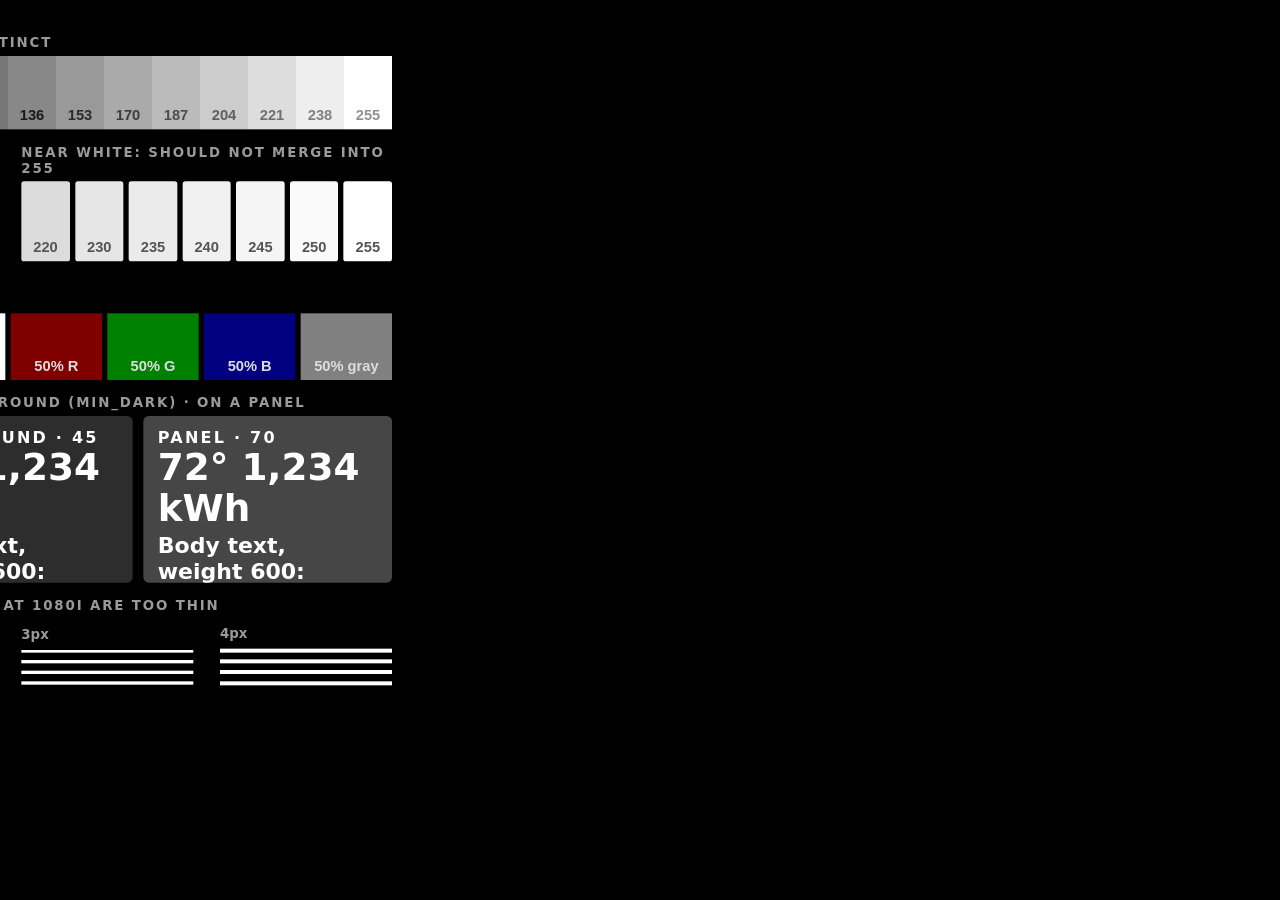
==== web/calibration.html @ 67620b7b "Broadcast mode for TVs fed through a modulator; /calibration chart Separate look for the TV feed (VG" ====
<!doctype html>
<html lang="en">
<head>
<meta charset="utf-8">
<title>Calibration</title>
<link rel="stylesheet" href="/static/css/app.css">
<style>
  /* Broadcast calibration chart. Laid out on the channel's 1920x1080 canvas and
     scaled to the output like the channel itself; the interlace lines are sized
     in real output pixels. */
  html, body { background: #000; cursor: none; }
  #stage { background: #000; font-family: "Inter", system-ui, sans-serif; color: #fff; font-feature-settings: "cv11" 1; }
  .wrap { position: absolute; inset: 40px 56px; display: flex; flex-direction: column; gap: 22px; }
  .row { display: flex; gap: 0; }
  .row > div { flex: 1; position: relative; }
  h2 { font-size: 20px; font-weight: 700; letter-spacing: .14em; text-transform: uppercase; color: #9a9a9a; margin: 0 0 8px; }
  .ramp { height: 110px; }
  .patches { height: 120px; gap: 8px; }
  .patches > div { border-radius: 4px; }
  .lbl { position: absolute; left: 0; right: 0; bottom: 8px; text-align: center; font: 700 22px Inter, sans-serif; color: #7a7a7a; }
  .hi .lbl { color: #7a7a7a; }
  .colors { height: 100px; gap: 8px; }
  .text-row { display: flex; gap: 16px; height: 250px; }
  .text-row > div { flex: 1; padding: 18px 22px; border-radius: 8px; overflow: hidden; }
  .s-label { font-size: var(--l, 24px); font-weight: 650; letter-spacing: .14em; text-transform: uppercase; }
  .s-body { font-size: var(--b, 33px); font-weight: 600; margin-top: 6px; }
  .s-value { font-size: 56px; font-weight: 650; line-height: 1.1; }
  .s-old { font-size: 16px; font-weight: 500; color: rgba(255,255,255,.5); margin-top: 6px; }
  .lines { display: flex; gap: 40px; height: 110px; align-items: stretch; }
  .lines > div { flex: 1; display: flex; flex-direction: column; justify-content: space-evenly; }
  .lines span { display: block; background: #fff; }
  .lines .cap { font-size: 20px; font-weight: 700; color: #9a9a9a; background: none; }
</style>
</head>
<body>
<div id="stage"><div class="wrap">
  <div><h2>Gray ramp: every step should be distinct</h2><div class="row ramp" id="ramp"></div></div>
  <div style="display:flex;gap:40px">
    <div style="flex:1"><h2>Near black: set min_dark just above the first patch that differs from 0</h2><div class="row patches" id="blacks"></div></div>
    <div style="flex:1"><h2>Near white: should not merge into 255</h2><div class="row patches hi" id="whites"></div></div>
  </div>
  <div><h2>Full and 50% colour</h2><div class="row colors" id="colors"></div></div>
  <div><h2>Text: on black · on the lifted background (min_dark) · on a panel</h2>
    <div class="text-row" id="text"></div></div>
  <div><h2>Interlace: lines that flicker or dim at 1080i are too thin</h2><div class="lines" id="lines"></div></div>
</div></div>
<script>
  const $ = (id) => document.getElementById(id);
  const g = (v) => `rgb(${v},${v},${v})`;
  const scale = () => Math.min(innerWidth / 1920, innerHeight / 1080);
  function fit() { $("stage").style.transform = `translate(-50%, -50%) scale(${scale()})`; drawLines(); }

  for (let i = 0; i < 16; i++) {
    const v = Math.round((255 * i) / 15);
    const ink = v < 110 ? Math.min(255, v + 110) : v - 110;   // always readable against its patch
    $("ramp").insertAdjacentHTML("beforeend", `<div style="background:${g(v)}"><span class="lbl" style="color:${g(ink)}">${v}</span></div>`);
  }
  for (const v of [0, 8, 16, 24, 32, 48, 64])
    $("blacks").insertAdjacentHTML("beforeend", `<div style="background:${g(v)}"><span class="lbl">${v}</span></div>`);
  for (const v of [220, 230, 235, 240, 245, 250, 255])
    $("whites").insertAdjacentHTML("beforeend", `<div style="background:${g(v)}"><span class="lbl" style="color:#555">${v}</span></div>`);
  for (const [c, n] of [["#f00", "R"], ["#0f0", "G"], ["#00f", "B"], ["#fff", "W"], ["#800000", "50% R"], ["#008000", "50% G"], ["#000080", "50% B"], ["#808080", "50% gray"]])
    $("colors").insertAdjacentHTML("beforeend", `<div style="background:${c}"><span class="lbl" style="color:${c === "#fff" || c === "#0f0" ? "#333" : "#ddd"}">${n}</span></div>`);

  // Interlace lines: N real output pixels tall, whatever the output resolution.
  function drawLines() {
    const px = 1 / scale();
    $("lines").innerHTML = [1, 2, 3, 4].map((n) =>
      `<div><span class="cap">${n}px</span>${"<span></span>".repeat(4).replace(/<span><\/span>/g,
        `<span style="height:${n * px}px"></span>`)}</div>`).join("");
  }

  // Text samples use the broadcast settings from config.yaml.
  fetch("/api/display").then((r) => r.json()).catch(() => ({})).then((cfg) => {
    const bc = cfg.broadcast || {};
    const m = Math.round(Number(bc.min_dark ?? 45));
    const lift = Number(bc.panel_lift ?? 0.12);
    const card = Math.round(m + lift * (255 - m));
    document.documentElement.style.setProperty("--l", `${bc.label_size ?? 24}px`);
    document.documentElement.style.setProperty("--b", `${bc.body_size ?? 33}px`);
    const sample = (bgv, name) => `<div style="background:${g(bgv)}">
      <div class="s-label">${name} · ${bgv}</div>
      <div class="s-value">72° 1,234 kWh</div>
      <div class="s-body">Body text, weight 600: Kitchen 70.4°</div>
      <div class="s-old">Monitor-size label (16px, 50% white) for comparison</div></div>`;
    $("text").innerHTML = sample(0, "Black") + sample(m, "Background") + sample(card, "Panel");
  });
  addEventListener("resize", fit);
  fit();
</script>
</body>
</html>
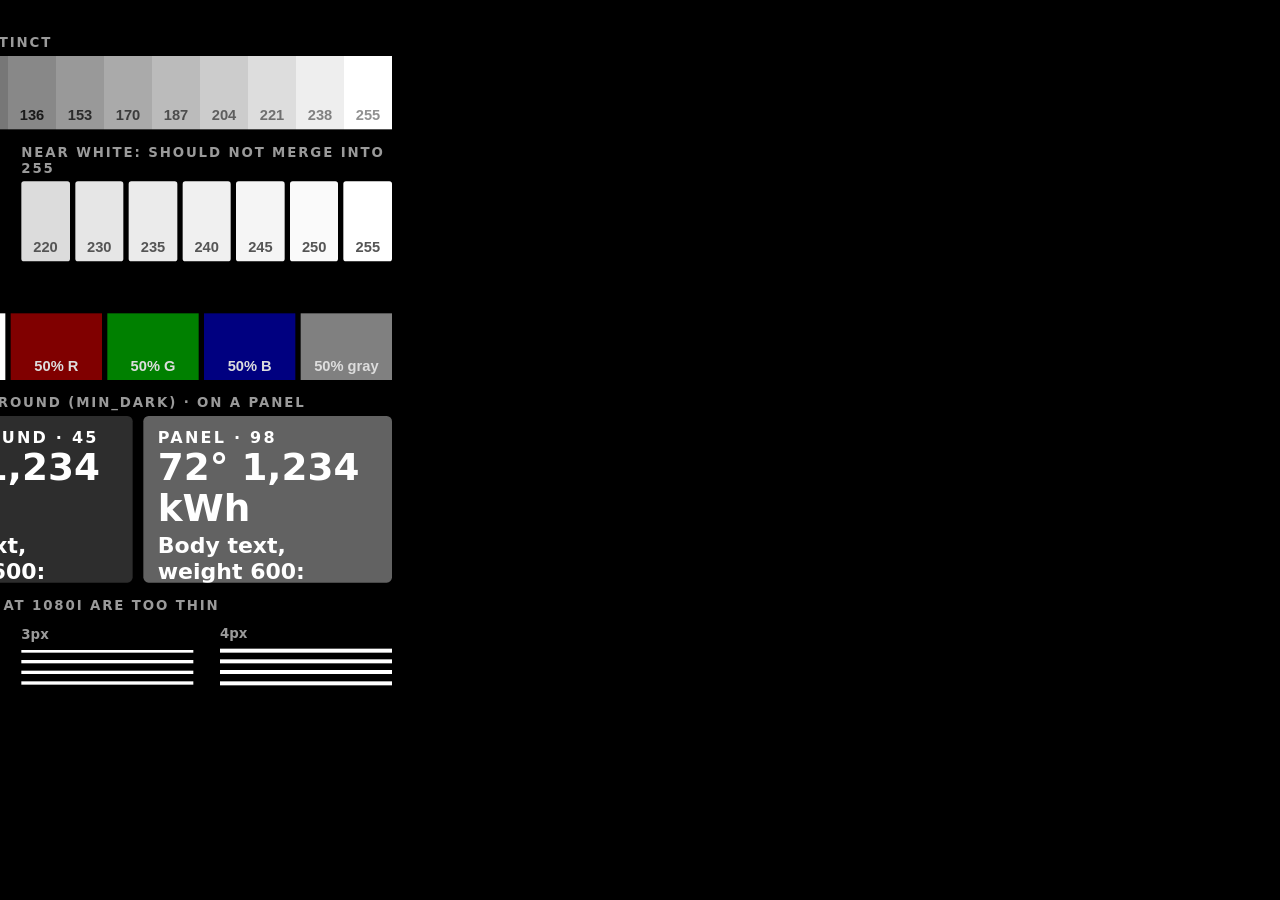
==== commit 3ae81727: "Broadcast mode: solid panels, so particles stay in the background Broadcast panels were translucent " ====
--- a/web/calibration.html
+++ b/web/calibration.html
@@ -75,7 +75,8 @@
     const bc = cfg.broadcast || {};
     const m = Math.round(Number(bc.min_dark ?? 45));
     const lift = Number(bc.panel_lift ?? 0.12);
-    const card = Math.round(m + lift * (255 - m));
+    // Panels are the theme's dark panel colour (about 30) mixed with white.
+    const card = Math.round(30 + Math.min(1, lift * 2.5) * (255 - 30));
     document.documentElement.style.setProperty("--l", `${bc.label_size ?? 24}px`);
     document.documentElement.style.setProperty("--b", `${bc.body_size ?? 33}px`);
     const sample = (bgv, name) => `<div style="background:${g(bgv)}">
